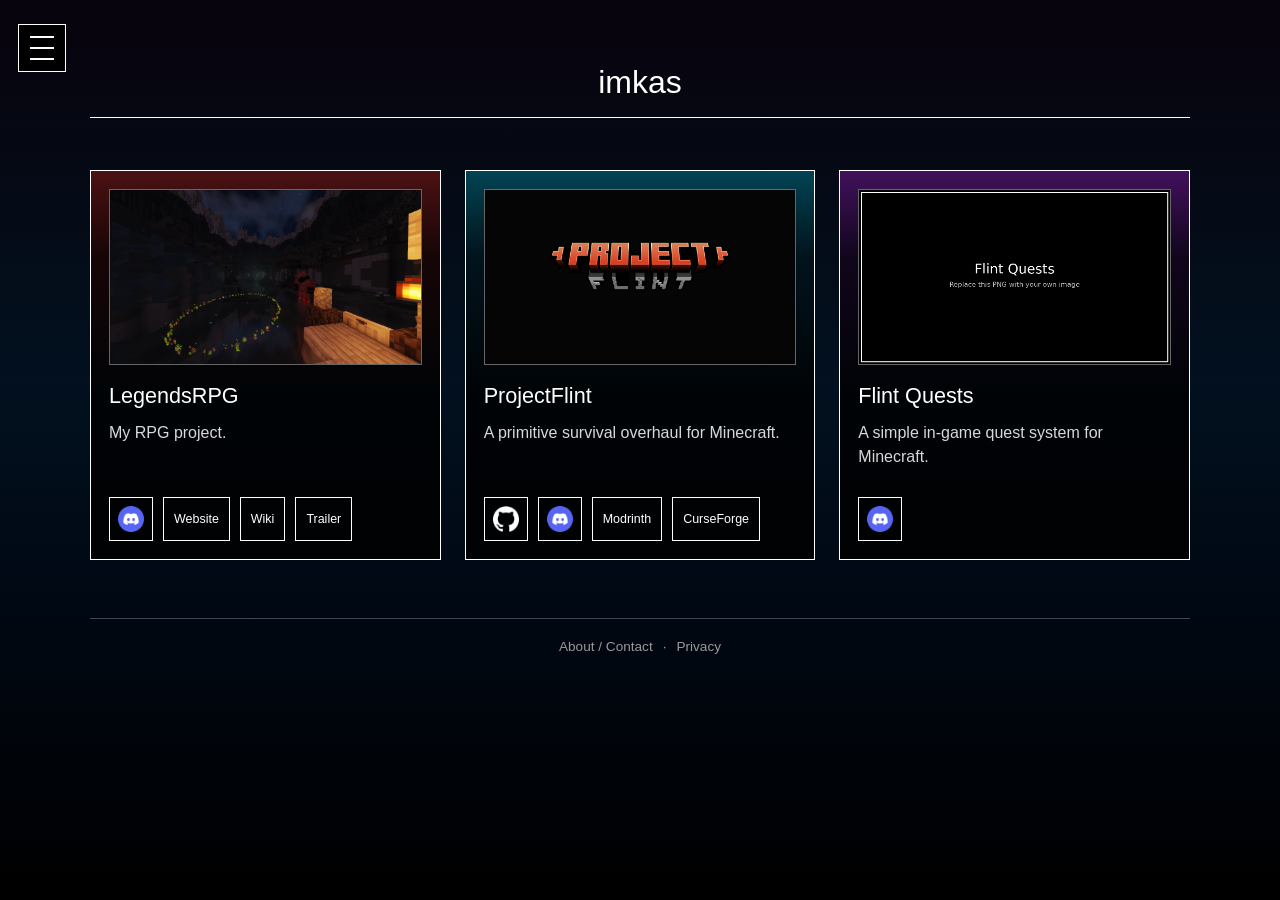
==== index.html @ 9e694613 "Add files via upload" ====
<!DOCTYPE html>
<html lang="en">
<head>
	<meta charset="UTF-8">
	<meta name="viewport" content="width=device-width, initial-scale=1.0">
	<title>imkas</title>
	<link rel="stylesheet" href="style.css?v=4">
	<script src="script.js?v=2" defer></script>
</head>
<body>

<button class="menu-button" id="menuButton" aria-label="Open page menu" aria-expanded="false">
	<span></span><span></span><span></span>
</button>

<aside class="side-menu" id="sideMenu">
	<div class="side-menu-title">Pages</div>
	<a href="index.html" class="active" aria-current="page">Home</a>
	<a href="legendsrpg.html">LegendsRPG</a>
	<a href="projectflint.html">ProjectFlint</a>
	<a href="flint-quests.html">Flint Quests</a>
	<a href="about.html">About / Contact</a>
	<a href="privacy.html">Privacy</a>
</aside>

<div class="menu-backdrop" id="menuBackdrop"></div>
<main class="site">
	<header class="header">
		<h1>imkas</h1>
	</header>

	<section class="projects">
		<article class="project-card">
			<a class="project-image-link" href="legendsrpg.html">
				<img class="project-image" src="assets/projects/legendsrpg-screenshot.png" alt="LegendsRPG">
			</a>
			<h2><a href="legendsrpg.html">LegendsRPG</a></h2>
			<p>My RPG project.</p>
			<div class="project-links compact-links">
				<a class="icon-link" href="https://discord.gg/gu2Hdd2R8X" target="_blank" rel="noopener noreferrer" aria-label="LegendsRPG Discord" title="Discord"><img src="assets/discord.png" alt=""></a>
				<a class="text-link" href="https://sites.google.com/view/legendsrpg/home" target="_blank" rel="noopener noreferrer">Website</a>
				<a class="text-link" href="https://legendsrpg.wiki.gg/wiki/LegendsRPG_Wiki" target="_blank" rel="noopener noreferrer">Wiki</a>
				<a class="text-link" href="https://youtu.be/hlro2AvAm7s" target="_blank" rel="noopener noreferrer">Trailer</a>
			</div>
		</article>

		<article class="project-card">
			<a class="project-image-link project-logo-frame" href="projectflint.html">
				<img class="project-image project-logo-image" src="assets/projects/projectflint-logo.png" alt="ProjectFlint logo">
			</a>
			<h2><a href="projectflint.html">ProjectFlint</a></h2>
			<p>A primitive survival overhaul for Minecraft.</p>
			<div class="project-links compact-links">
				<a class="icon-link github-link" href="https://github.com/bostonstuddard/ProjectFlint" target="_blank" rel="noopener noreferrer" aria-label="ProjectFlint GitHub" title="GitHub"><img src="assets/github.png" alt=""></a>
				<a class="icon-link" href="https://discord.gg/GePdW2E93T" target="_blank" rel="noopener noreferrer" aria-label="ProjectFlint Discord" title="Discord"><img src="assets/discord.png" alt=""></a>
				<a class="text-link" href="https://modrinth.com/mod/projectflint" target="_blank" rel="noopener noreferrer">Modrinth</a>
				<a class="text-link" href="https://www.curseforge.com/minecraft/mc-mods/projectflint/preview" target="_blank" rel="noopener noreferrer">CurseForge</a>
			</div>
		</article>

		<article class="project-card">
			<a class="project-image-link" href="flint-quests.html">
				<img class="project-image" src="assets/projects/flint-quests.png" alt="Flint Quests">
			</a>
			<h2><a href="flint-quests.html">Flint Quests</a></h2>
			<p>A simple in-game quest system for Minecraft.</p>
			<div class="project-links compact-links">
				<a class="icon-link" href="https://discord.gg/GePdW2E93T" target="_blank" rel="noopener noreferrer" aria-label="Flint Quests Discord" title="Discord"><img src="assets/discord.png" alt=""></a>
			</div>
		</article>
	</section>
<footer class="site-footer">
	<a href="about.html">About / Contact</a>
	<span>·</span>
	<a href="privacy.html">Privacy</a>
</footer>
</main>
</body>
</html>
---- style.css ----
* {
	box-sizing: border-box;
}

html,
body {
	margin: 0;
	min-height: 100%;
}

html {
	background: #000;
}

body {
	min-height: 100vh;
	background: linear-gradient(
		180deg,
		#08030d 0%,
		#050914 18%,
		#02101f 42%,
		#000813 68%,
		#000000 100%
	);
	background-attachment: fixed;
	color: #fff;
	font-family: Arial, Helvetica, sans-serif;
}

a {
	color: inherit;
}

.site {
	width: min(1100px, 92%);
	margin: 0 auto;
	padding: 64px 0 34px;
}

.header {
	text-align: center;
	margin-bottom: 52px;
}

.header h1 {
	margin: 0;
	padding-bottom: 16px;
	border-bottom: 1px solid #fff;
	font-size: 2rem;
	font-weight: 500;
}

.header h1 a {
	text-decoration: none;
}

.projects {
	display: grid;
	grid-template-columns: repeat(3, 1fr);
	gap: 24px;
}

.project-card {
	position: relative;
	overflow: hidden;
	border: 1px solid #fff;
	padding: 18px;
	display: flex;
	flex-direction: column;
	min-width: 0;
	background: rgba(0, 0, 0, 0.82);
	transition: transform 120ms ease, box-shadow 120ms ease;
}

.project-card::before {
	content: "";
	position: absolute;
	inset: 0;
	pointer-events: none;
	opacity: 1;
	z-index: 0;
}

.project-card > * {
	position: relative;
	z-index: 1;
}

.project-card:nth-child(1)::before {
	background: linear-gradient(
		180deg,
		rgba(180, 38, 38, 0.42) 0%,
		rgba(120, 20, 20, 0.18) 22%,
		rgba(0, 0, 0, 0) 58%
	);
}

.project-card:nth-child(2)::before {
	background: linear-gradient(
		180deg,
		rgba(0, 175, 215, 0.38) 0%,
		rgba(0, 105, 145, 0.17) 22%,
		rgba(0, 0, 0, 0) 58%
	);
}

.project-card:nth-child(3)::before {
	background: linear-gradient(
		180deg,
		rgba(155, 38, 215, 0.42) 0%,
		rgba(90, 20, 135, 0.18) 22%,
		rgba(0, 0, 0, 0) 58%
	);
}

.project-card:hover {
	transform: translateY(-2px);
	box-shadow: 0 0 22px rgba(255, 255, 255, 0.06);
}

.project-image-link {
	display: block;
	margin-bottom: 18px;
}

.project-image {
	display: block;
	width: 100%;
	aspect-ratio: 16 / 9;
	object-fit: cover;
	border: 1px solid #666;
	background: #050505;
	box-shadow: inset 0 0 30px rgba(255, 255, 255, 0.04);
}

.project-logo-frame {
	display: grid;
	place-items: center;
	aspect-ratio: 16 / 9;
	border: 1px solid #666;
	background: #050505;
}

.project-logo-image {
	width: 92%;
	aspect-ratio: auto;
	object-fit: contain;
	border: 0;
	background: transparent;
	box-shadow: none;
}

.project-card h2 {
	margin: 0 0 12px;
	font-size: 1.35rem;
	font-weight: 500;
}

.project-card h2 a {
	text-decoration: none;
}

.project-card h2 a:hover {
	text-decoration: underline;
}

.project-card p {
	margin: 0;
	line-height: 1.5;
	color: #d8d8d8;
}

.project-links {
	display: flex;
	flex-wrap: wrap;
	gap: 10px;
	margin-top: auto;
	padding-top: 28px;
}

.project-links a {
	min-width: 44px;
	height: 44px;
	border: 1px solid #fff;
	display: inline-flex;
	align-items: center;
	justify-content: center;
	text-decoration: none;
	transition: transform 120ms ease, background 120ms ease;
}

.project-links a:hover,
.detail-links a:hover,
.contact-grid a:hover {
	background: #171717;
	transform: translateY(-2px);
}

.project-links .icon-link {
	width: 44px;
	padding: 0;
}

.project-links .text-link {
	width: auto;
	padding: 0 10px;
	font-size: 0.78rem;
}

.project-links img {
	width: 26px;
	height: 26px;
	object-fit: contain;
}

.github-link img {
	filter: brightness(0) invert(1);
}

.menu-button {
	position: fixed;
	left: 18px;
	top: 24px;
	z-index: 30;
	width: 48px;
	height: 48px;
	padding: 11px;
	border: 1px solid #fff;
	background: #000;
	cursor: pointer;
	display: flex;
	flex-direction: column;
	justify-content: space-between;
}

.menu-button span {
	display: block;
	height: 2px;
	width: 100%;
	background: #fff;
}

.side-menu {
	position: fixed;
	left: 0;
	top: 0;
	bottom: 0;
	z-index: 25;
	width: 260px;
	padding: 92px 20px 20px;
	border-right: 1px solid #fff;
	background: linear-gradient(
		180deg,
		#09030f 0%,
		#061020 45%,
		#000000 100%
	);
	transform: translateX(-100%);
	transition: transform 160ms ease;
}

.side-menu.open {
	transform: translateX(0);
}

.side-menu-title {
	margin-bottom: 18px;
	color: #999;
	font-size: 0.8rem;
	text-transform: uppercase;
	letter-spacing: 0.15em;
}

.side-menu a {
	display: block;
	padding: 12px 10px;
	margin-bottom: 6px;
	border: 1px solid transparent;
	text-decoration: none;
}

.side-menu a:hover {
	border-color: #fff;
}

.side-menu a.active {
	border-color: #fff;
	background: rgba(255, 255, 255, 0.08);
}

.menu-backdrop {
	position: fixed;
	inset: 0;
	z-index: 20;
	background: rgba(0, 0, 0, 0.65);
	opacity: 0;
	pointer-events: none;
	transition: opacity 160ms ease;
}

.menu-backdrop.open {
	opacity: 1;
	pointer-events: auto;
}

.project-detail {
	max-width: 920px;
	margin: 0 auto;
}

.hero-image {
	display: block;
	width: 100%;
	aspect-ratio: 16 / 9;
	object-fit: cover;
	border: 1px solid #fff;
	background: #050505;
}

.hero-logo-wrap {
	display: grid;
	place-items: center;
	min-height: 320px;
	border: 1px solid #fff;
	background: rgba(0, 0, 0, 0.55);
	padding: 34px;
}

.hero-logo {
	display: block;
	width: min(760px, 95%);
	height: auto;
}

.project-title-row {
	display: flex;
	align-items: center;
	gap: 14px;
	margin: 28px 0 12px;
}

.project-title-row h2 {
	margin: 0;
}

.project-title-icon {
	width: 48px;
	height: 48px;
	object-fit: contain;
}

.pixel-icon {
	image-rendering: pixelated;
}

.project-detail h2 {
	font-size: 2rem;
	font-weight: 500;
	margin: 28px 0 12px;
}

.project-detail p,
.text-panel p {
	color: #d8d8d8;
	line-height: 1.65;
}

.detail-links {
	display: flex;
	flex-wrap: wrap;
	gap: 12px;
	margin: 24px 0 42px;
}

.detail-links a,
.unavailable-link {
	border: 1px solid #fff;
	padding: 10px 14px;
	display: inline-flex;
	align-items: center;
	gap: 9px;
	text-decoration: none;
	min-height: 44px;
	transition: transform 120ms ease, background 120ms ease;
}

.unavailable-link {
	color: #888;
	border-color: #555;
}

.detail-links img {
	width: 24px;
	height: 24px;
	object-fit: contain;
}

.project-detail h3 {
	font-weight: 500;
	margin-bottom: 16px;
}

.gallery {
	display: grid;
	grid-template-columns: repeat(3, 1fr);
	gap: 12px;
}

.gallery-single {
	grid-template-columns: 1fr;
}

.gallery img {
	width: 100%;
	aspect-ratio: 16 / 9;
	object-fit: cover;
	border: 1px solid #555;
}

.text-page {
	max-width: 920px;
}

.text-panel {
	border: 1px solid #fff;
	background: rgba(0, 0, 0, 0.58);
	padding: 28px;
}

.text-panel h2 {
	margin: 0 0 14px;
	font-weight: 500;
}

.text-panel h2:not(:first-child) {
	margin-top: 34px;
}

.muted {
	color: #888 !important;
	font-size: 0.9rem;
}

.contact-grid {
	display: grid;
	grid-template-columns: repeat(3, 1fr);
	gap: 12px;
	margin-top: 22px;
}

.contact-grid a {
	min-height: 92px;
	border: 1px solid #fff;
	padding: 16px;
	display: flex;
	align-items: center;
	gap: 14px;
	text-decoration: none;
	transition: transform 120ms ease, background 120ms ease;
}

.contact-grid img {
	width: 34px;
	height: 34px;
	object-fit: contain;
}

.site-footer {
	display: flex;
	justify-content: center;
	align-items: center;
	gap: 10px;
	margin-top: 58px;
	padding-top: 20px;
	border-top: 1px solid rgba(255, 255, 255, 0.25);
	color: #999;
	font-size: 0.85rem;
}

.site-footer a {
	text-decoration: none;
}

.site-footer a:hover {
	color: #fff;
	text-decoration: underline;
}

@media (max-width: 800px) {
	.site {
		padding-top: 90px;
	}

	.projects,
	.contact-grid {
		grid-template-columns: 1fr;
	}

	.gallery {
		grid-template-columns: 1fr;
	}

	.hero-logo-wrap {
		min-height: 220px;
	}

	.project-links .text-link {
		font-size: 0.82rem;
	}
}
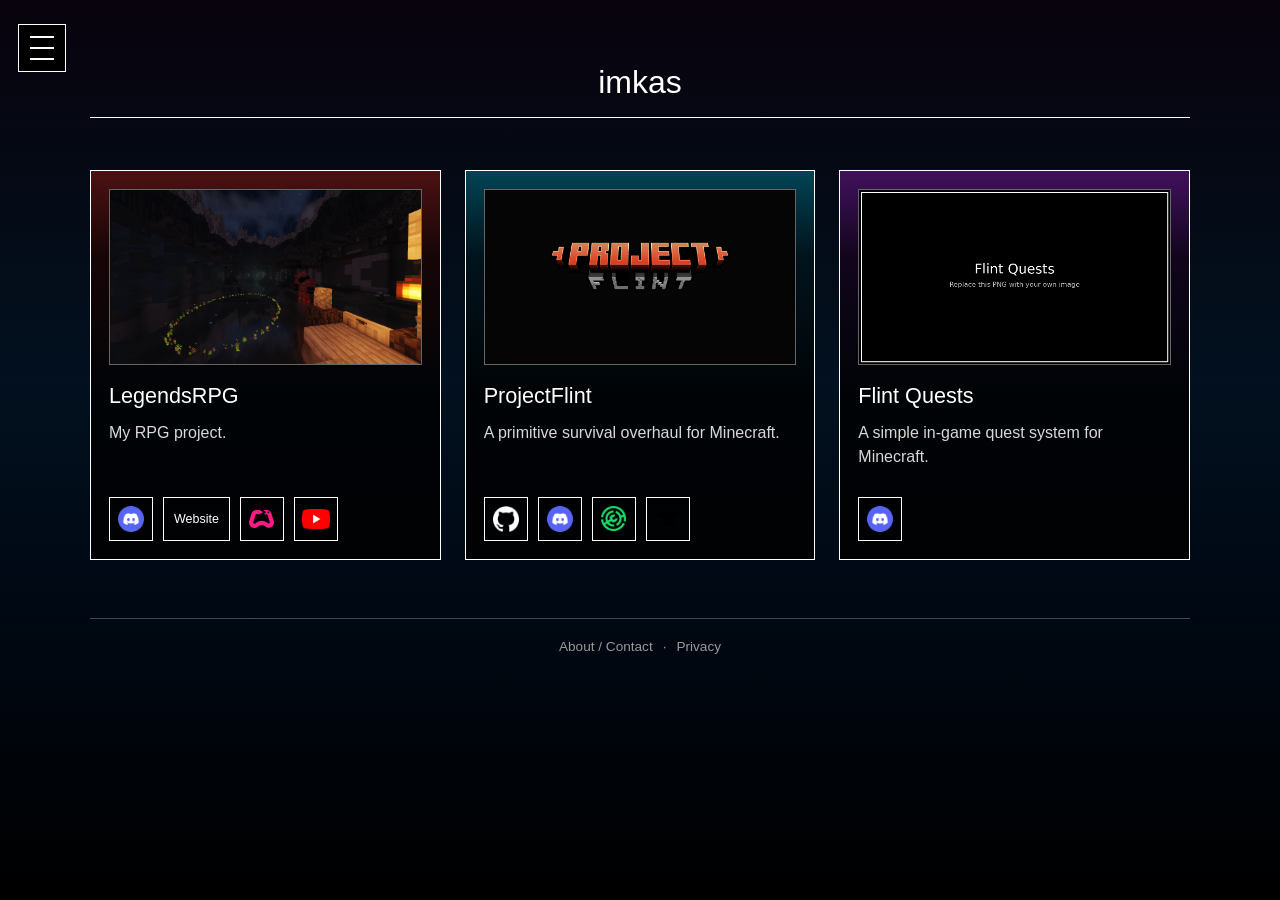
==== commit 17109287: "Add files via upload" ====
--- a/index.html
+++ b/index.html
@@ -4,7 +4,7 @@
 	<meta charset="UTF-8">
 	<meta name="viewport" content="width=device-width, initial-scale=1.0">
 	<title>imkas</title>
-	<link rel="stylesheet" href="style.css?v=4">
+	<link rel="stylesheet" href="style.css?v=5">
 	<script src="script.js?v=2" defer></script>
 </head>
 <body>
@@ -39,8 +39,8 @@
 			<div class="project-links compact-links">
 				<a class="icon-link" href="https://discord.gg/gu2Hdd2R8X" target="_blank" rel="noopener noreferrer" aria-label="LegendsRPG Discord" title="Discord"><img src="assets/discord.png" alt=""></a>
 				<a class="text-link" href="https://sites.google.com/view/legendsrpg/home" target="_blank" rel="noopener noreferrer">Website</a>
-				<a class="text-link" href="https://legendsrpg.wiki.gg/wiki/LegendsRPG_Wiki" target="_blank" rel="noopener noreferrer">Wiki</a>
-				<a class="text-link" href="https://youtu.be/hlro2AvAm7s" target="_blank" rel="noopener noreferrer">Trailer</a>
+				<a class="icon-link" href="https://legendsrpg.wiki.gg/wiki/LegendsRPG_Wiki" target="_blank" rel="noopener noreferrer" aria-label="LegendsRPG Wiki" title="Wiki"><img src="assets/icons/wiki.svg" alt=""></a>
+				<a class="icon-link" href="https://youtu.be/hlro2AvAm7s" target="_blank" rel="noopener noreferrer" aria-label="LegendsRPG Trailer" title="YouTube Trailer"><img src="assets/icons/youtube.webp" alt=""></a>
 			</div>
 		</article>
 
@@ -53,8 +53,8 @@
 			<div class="project-links compact-links">
 				<a class="icon-link github-link" href="https://github.com/bostonstuddard/ProjectFlint" target="_blank" rel="noopener noreferrer" aria-label="ProjectFlint GitHub" title="GitHub"><img src="assets/github.png" alt=""></a>
 				<a class="icon-link" href="https://discord.gg/GePdW2E93T" target="_blank" rel="noopener noreferrer" aria-label="ProjectFlint Discord" title="Discord"><img src="assets/discord.png" alt=""></a>
-				<a class="text-link" href="https://modrinth.com/mod/projectflint" target="_blank" rel="noopener noreferrer">Modrinth</a>
-				<a class="text-link" href="https://www.curseforge.com/minecraft/mc-mods/projectflint/preview" target="_blank" rel="noopener noreferrer">CurseForge</a>
+				<a class="icon-link" href="https://modrinth.com/mod/projectflint" target="_blank" rel="noopener noreferrer" aria-label="ProjectFlint Modrinth" title="Modrinth"><img src="assets/icons/modrinth.png" alt=""></a>
+				<a class="icon-link" href="https://www.curseforge.com/minecraft/mc-mods/projectflint/preview" target="_blank" rel="noopener noreferrer" aria-label="ProjectFlint CurseForge" title="CurseForge"><img src="assets/icons/curseforge.svg" alt=""></a>
 			</div>
 		</article>
 
--- a/style.css
+++ b/style.css
@@ -508,3 +508,26 @@
 		font-size: 0.82rem;
 	}
 }
+
+
+/* External project service icons */
+.project-links .icon-link img,
+.detail-links img {
+	object-fit: contain;
+}
+
+.project-links .icon-link img[src$="youtube.webp"],
+.detail-links img[src$="youtube.webp"] {
+	width: 28px;
+	height: 24px;
+}
+
+.project-links .icon-link img[src$="wiki.svg"],
+.detail-links img[src$="wiki.svg"],
+.project-links .icon-link img[src$="modrinth.png"],
+.detail-links img[src$="modrinth.png"],
+.project-links .icon-link img[src$="curseforge.svg"],
+.detail-links img[src$="curseforge.svg"] {
+	width: 25px;
+	height: 25px;
+}
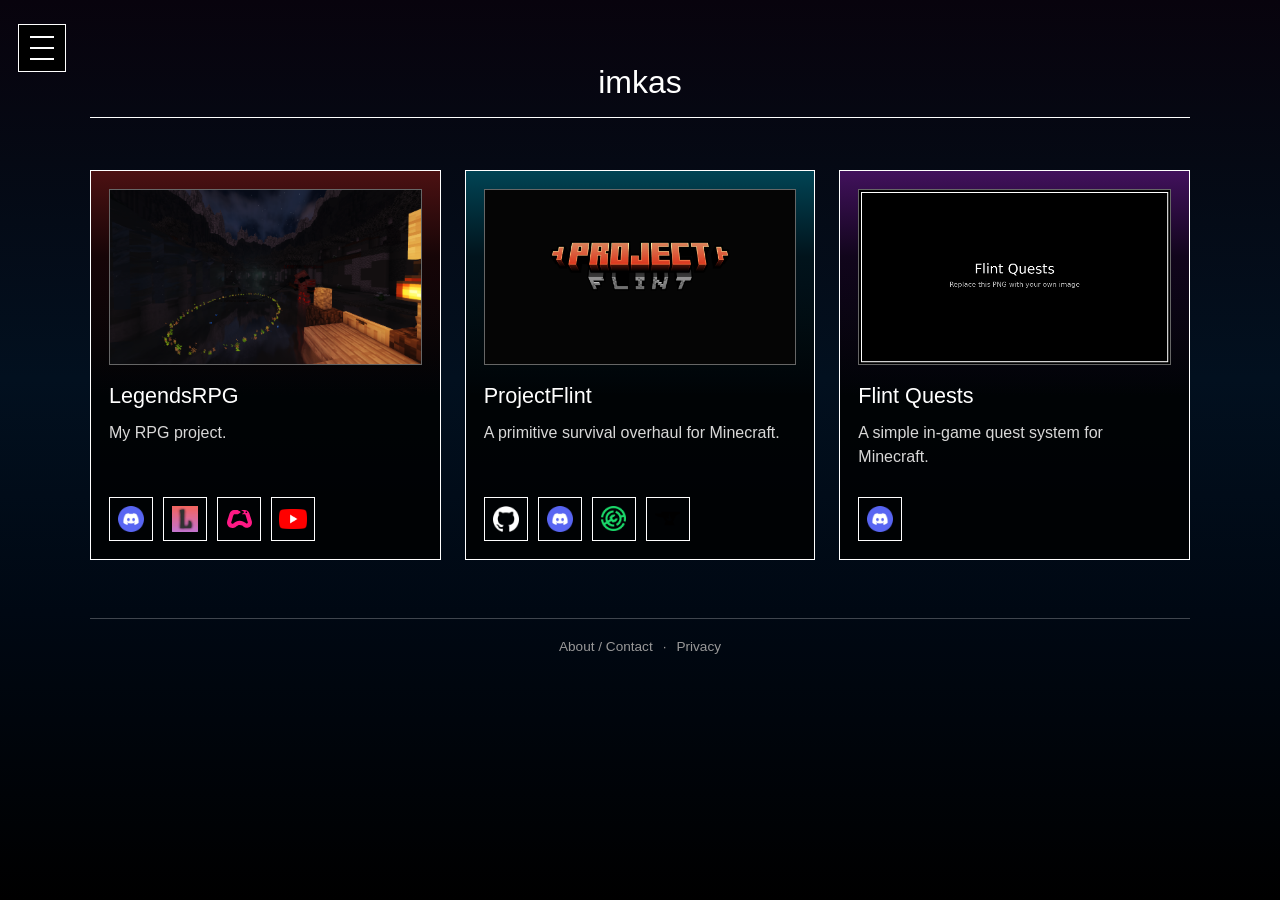
==== commit a55ddb74: "Add files via upload" ====
--- a/index.html
+++ b/index.html
@@ -4,7 +4,7 @@
 	<meta charset="UTF-8">
 	<meta name="viewport" content="width=device-width, initial-scale=1.0">
 	<title>imkas</title>
-	<link rel="stylesheet" href="style.css?v=5">
+	<link rel="stylesheet" href="style.css?v=6">
 	<script src="script.js?v=2" defer></script>
 </head>
 <body>
@@ -38,7 +38,7 @@
 			<p>My RPG project.</p>
 			<div class="project-links compact-links">
 				<a class="icon-link" href="https://discord.gg/gu2Hdd2R8X" target="_blank" rel="noopener noreferrer" aria-label="LegendsRPG Discord" title="Discord"><img src="assets/discord.png" alt=""></a>
-				<a class="text-link" href="https://sites.google.com/view/legendsrpg/home" target="_blank" rel="noopener noreferrer">Website</a>
+				<a class="icon-link" href="https://sites.google.com/view/legendsrpg/home" target="_blank" rel="noopener noreferrer" aria-label="LegendsRPG Website" title="Website"><img src="assets/projects/legendsrpg-favicon.png" alt=""></a>
 				<a class="icon-link" href="https://legendsrpg.wiki.gg/wiki/LegendsRPG_Wiki" target="_blank" rel="noopener noreferrer" aria-label="LegendsRPG Wiki" title="Wiki"><img src="assets/icons/wiki.svg" alt=""></a>
 				<a class="icon-link" href="https://youtu.be/hlro2AvAm7s" target="_blank" rel="noopener noreferrer" aria-label="LegendsRPG Trailer" title="YouTube Trailer"><img src="assets/icons/youtube.webp" alt=""></a>
 			</div>
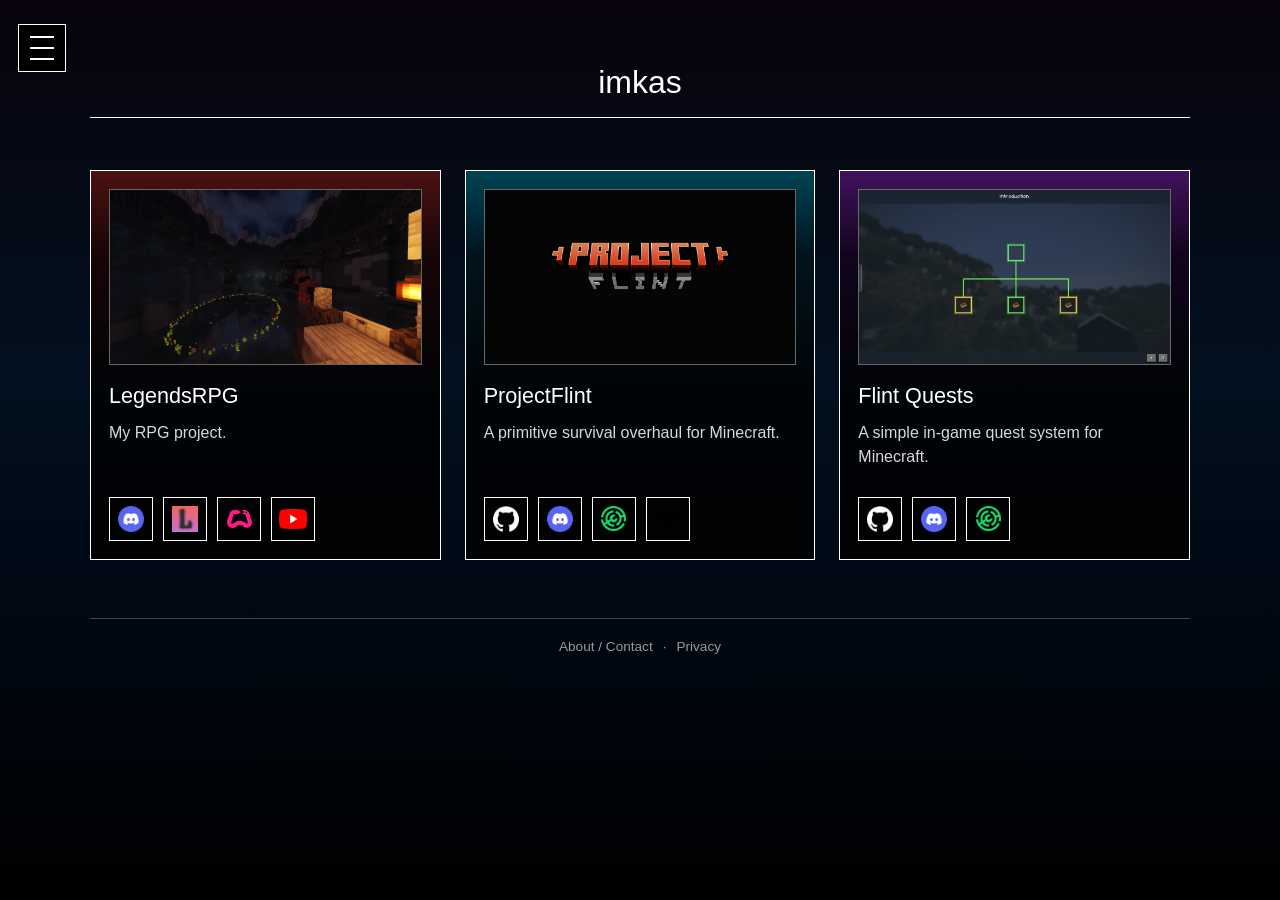
==== commit fc4e0ee2: "Add files via upload" ====
--- a/index.html
+++ b/index.html
@@ -60,12 +60,14 @@
 
 		<article class="project-card">
 			<a class="project-image-link" href="flint-quests.html">
-				<img class="project-image" src="assets/projects/flint-quests.png" alt="Flint Quests">
+				<img class="project-image" src="assets/projects/flint-quests-screenshot.png" alt="Flint Quests quest tree screenshot">
 			</a>
 			<h2><a href="flint-quests.html">Flint Quests</a></h2>
 			<p>A simple in-game quest system for Minecraft.</p>
 			<div class="project-links compact-links">
+				<a class="icon-link github-link" href="https://github.com/bostonstuddard/ProjectFlint" target="_blank" rel="noopener noreferrer" aria-label="Flint Quests GitHub" title="GitHub"><img src="assets/github.png" alt=""></a>
 				<a class="icon-link" href="https://discord.gg/GePdW2E93T" target="_blank" rel="noopener noreferrer" aria-label="Flint Quests Discord" title="Discord"><img src="assets/discord.png" alt=""></a>
+				<a class="icon-link" href="https://modrinth.com/mod/flint-quests" target="_blank" rel="noopener noreferrer" aria-label="Flint Quests Modrinth" title="Modrinth"><img src="assets/icons/modrinth.png" alt=""></a>
 			</div>
 		</article>
 	</section>
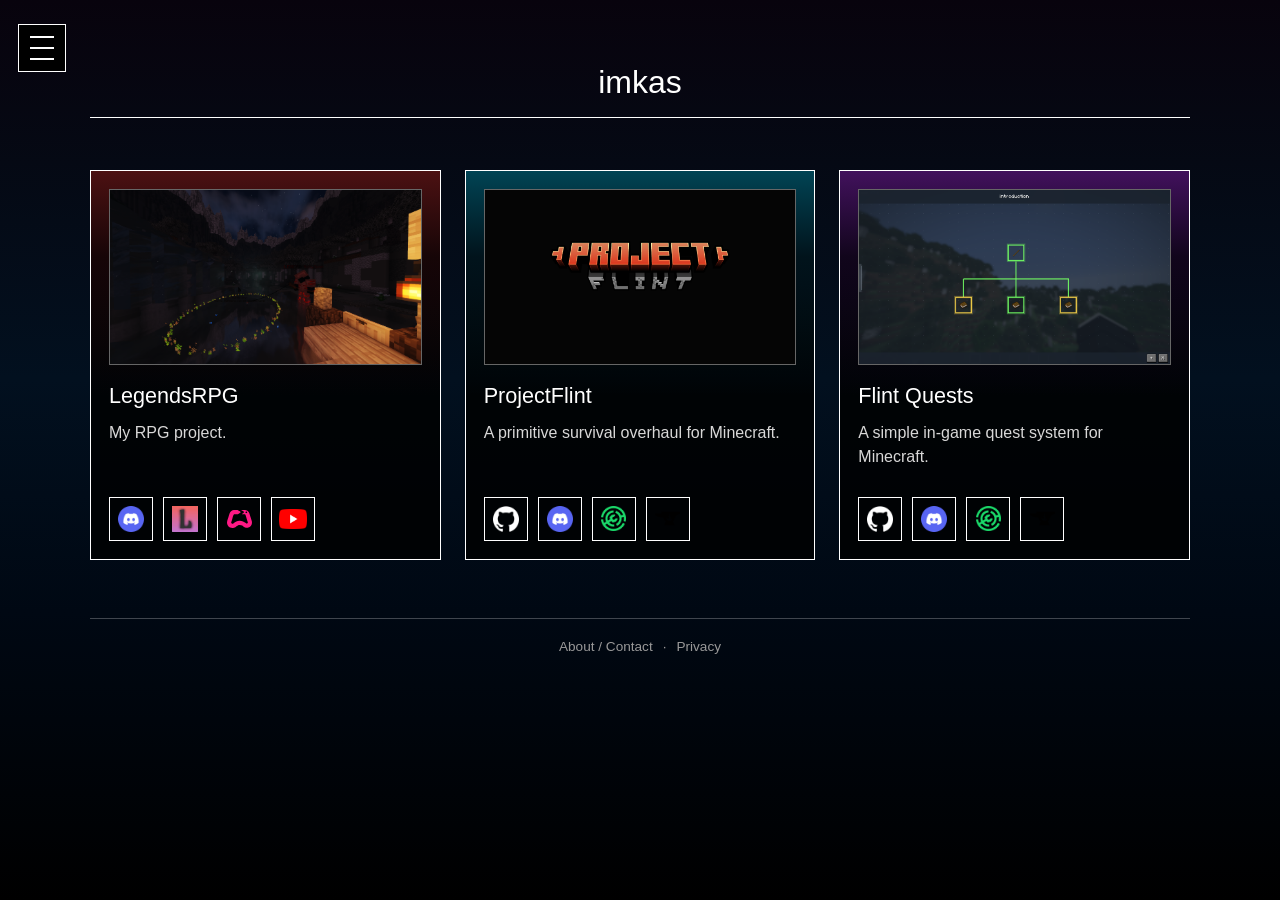
==== commit 640bfb8b: "Add files via upload" ====
--- a/index.html
+++ b/index.html
@@ -68,6 +68,7 @@
 				<a class="icon-link github-link" href="https://github.com/bostonstuddard/ProjectFlint" target="_blank" rel="noopener noreferrer" aria-label="Flint Quests GitHub" title="GitHub"><img src="assets/github.png" alt=""></a>
 				<a class="icon-link" href="https://discord.gg/GePdW2E93T" target="_blank" rel="noopener noreferrer" aria-label="Flint Quests Discord" title="Discord"><img src="assets/discord.png" alt=""></a>
 				<a class="icon-link" href="https://modrinth.com/mod/flint-quests" target="_blank" rel="noopener noreferrer" aria-label="Flint Quests Modrinth" title="Modrinth"><img src="assets/icons/modrinth.png" alt=""></a>
+				<a class="icon-link" href="https://www.curseforge.com/minecraft/mc-mods/flint-quests/preview" target="_blank" rel="noopener noreferrer" aria-label="Flint Quests CurseForge" title="CurseForge"><img src="assets/icons/curseforge.svg" alt=""></a>
 			</div>
 		</article>
 	</section>
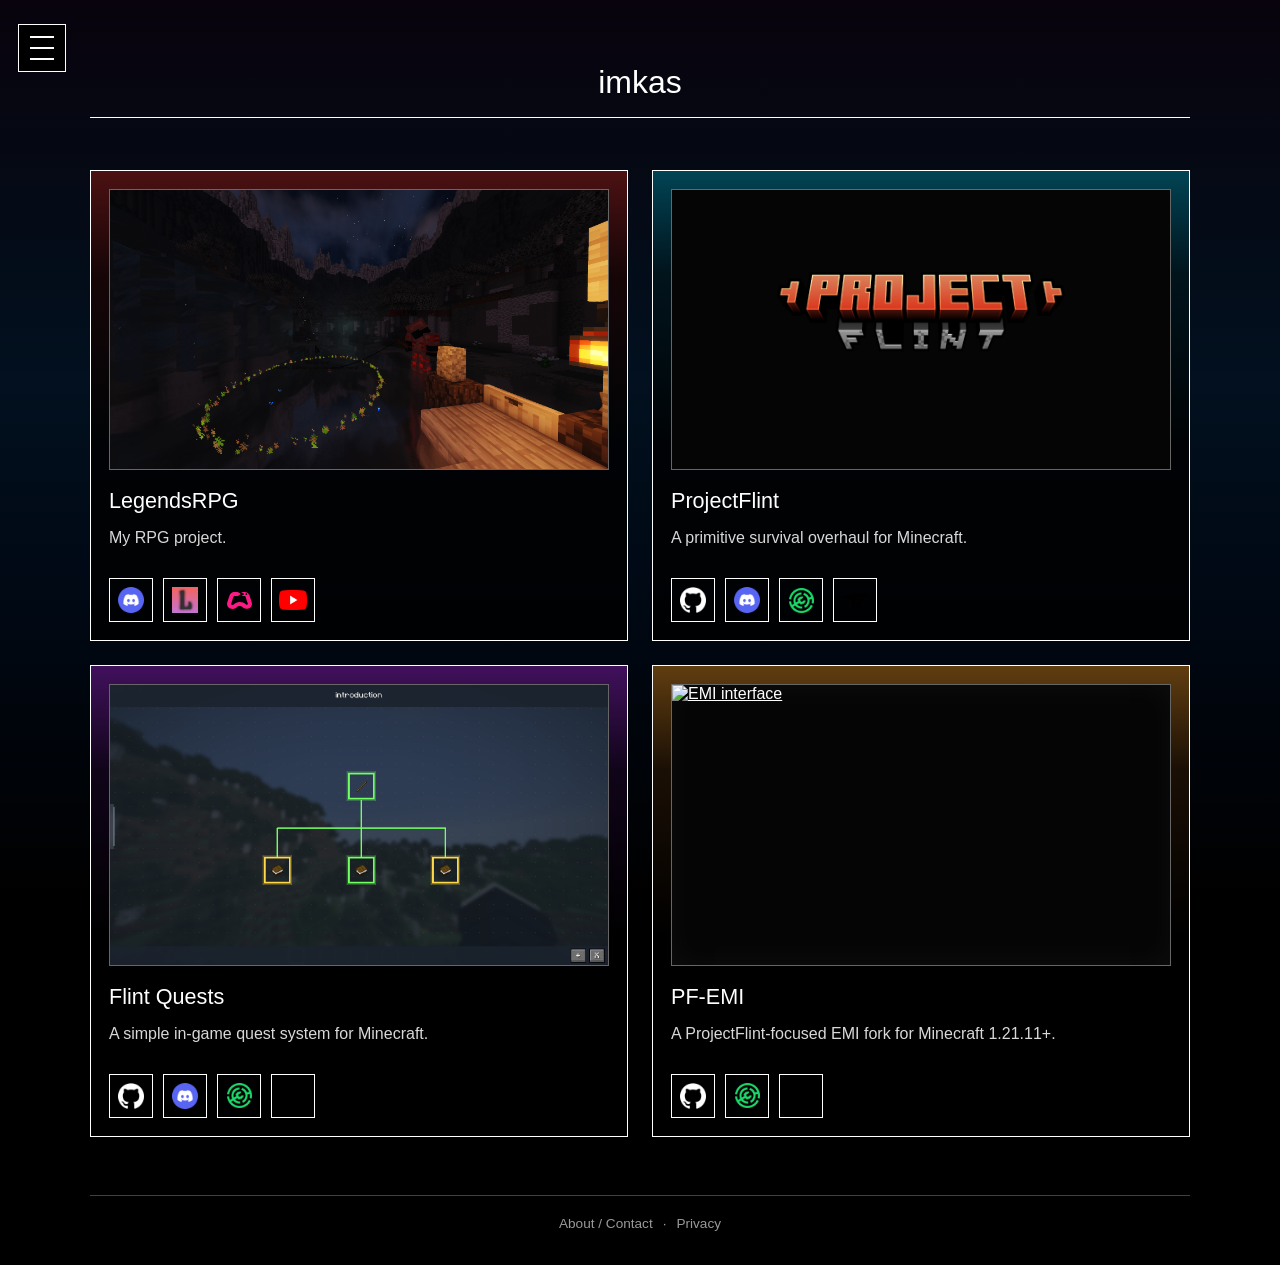
==== commit e0bb9803: "Add files via upload" ====
--- a/index.html
+++ b/index.html
@@ -4,7 +4,7 @@
 	<meta charset="UTF-8">
 	<meta name="viewport" content="width=device-width, initial-scale=1.0">
 	<title>imkas</title>
-	<link rel="stylesheet" href="style.css?v=6">
+	<link rel="stylesheet" href="style.css?v=7">
 	<script src="script.js?v=2" defer></script>
 </head>
 <body>
@@ -19,6 +19,7 @@
 	<a href="legendsrpg.html">LegendsRPG</a>
 	<a href="projectflint.html">ProjectFlint</a>
 	<a href="flint-quests.html">Flint Quests</a>
+	<a href="pf-emi.html">PF-EMI</a>
 	<a href="about.html">About / Contact</a>
 	<a href="privacy.html">Privacy</a>
 </aside>
@@ -71,6 +72,19 @@
 				<a class="icon-link" href="https://www.curseforge.com/minecraft/mc-mods/flint-quests/preview" target="_blank" rel="noopener noreferrer" aria-label="Flint Quests CurseForge" title="CurseForge"><img src="assets/icons/curseforge.svg" alt=""></a>
 			</div>
 		</article>
+
+		<article class="project-card">
+			<a class="project-image-link" href="pf-emi.html">
+				<img class="project-image" src="https://user-images.githubusercontent.com/14813658/224562247-1588064e-39ef-475a-9108-d7a357af6939.png" alt="EMI interface">
+			</a>
+			<h2><a href="pf-emi.html">PF-EMI</a></h2>
+			<p>A ProjectFlint-focused EMI fork for Minecraft 1.21.11+.</p>
+			<div class="project-links compact-links">
+				<a class="icon-link github-link" href="https://github.com/bostonstuddard/PF-EMI" target="_blank" rel="noopener noreferrer" aria-label="PF-EMI GitHub" title="GitHub"><img src="assets/github.png" alt=""></a>
+				<a class="icon-link" href="https://modrinth.com/mod/pf-emi" target="_blank" rel="noopener noreferrer" aria-label="PF-EMI Modrinth" title="Modrinth"><img src="assets/icons/modrinth.png" alt=""></a>
+				<a class="icon-link" href="https://www.curseforge.com/minecraft/mc-mods/pf-emi/preview" target="_blank" rel="noopener noreferrer" aria-label="PF-EMI CurseForge" title="CurseForge"><img src="assets/icons/curseforge.svg" alt=""></a>
+			</div>
+		</article>
 	</section>
 <footer class="site-footer">
 	<a href="about.html">About / Contact</a>
--- a/style.css
+++ b/style.css
@@ -56,7 +56,7 @@
 
 .projects {
 	display: grid;
-	grid-template-columns: repeat(3, 1fr);
+	grid-template-columns: repeat(2, 1fr);
 	gap: 24px;
 }
 
@@ -109,6 +109,16 @@
 		180deg,
 		rgba(155, 38, 215, 0.42) 0%,
 		rgba(90, 20, 135, 0.18) 22%,
+		rgba(0, 0, 0, 0) 58%
+	);
+}
+
+
+.project-card:nth-child(4)::before {
+	background: linear-gradient(
+		180deg,
+		rgba(230, 145, 35, 0.42) 0%,
+		rgba(145, 80, 20, 0.18) 22%,
 		rgba(0, 0, 0, 0) 58%
 	);
 }
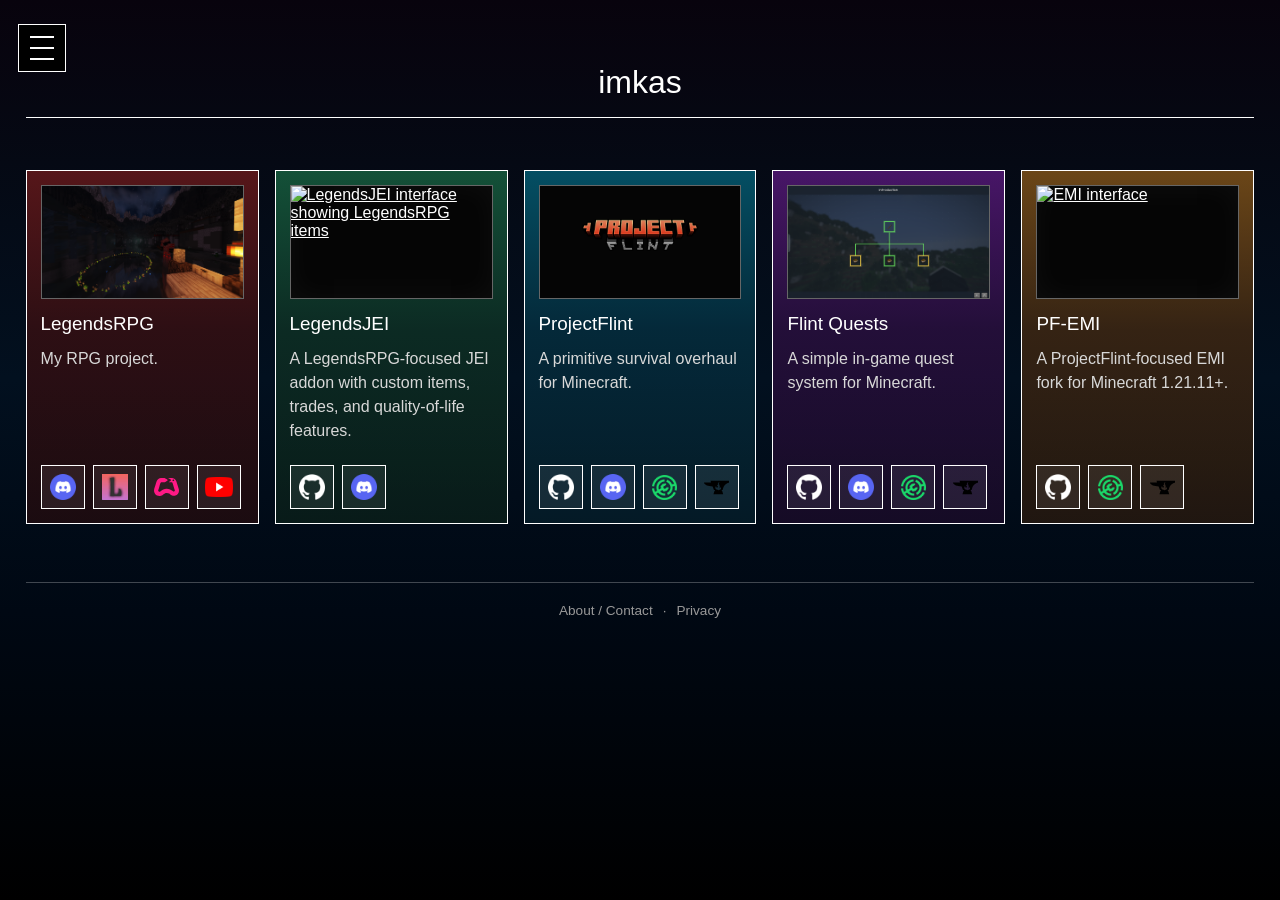
==== commit 0380f4e1: "Add files via upload" ====
--- a/index.html
+++ b/index.html
@@ -4,7 +4,7 @@
 	<meta charset="UTF-8">
 	<meta name="viewport" content="width=device-width, initial-scale=1.0">
 	<title>imkas</title>
-	<link rel="stylesheet" href="style.css?v=7">
+	<link rel="stylesheet" href="style.css?v=8">
 	<script src="script.js?v=2" defer></script>
 </head>
 <body>
@@ -17,6 +17,7 @@
 	<div class="side-menu-title">Pages</div>
 	<a href="index.html" class="active" aria-current="page">Home</a>
 	<a href="legendsrpg.html">LegendsRPG</a>
+	<a href="legendsjei.html">LegendsJEI</a>
 	<a href="projectflint.html">ProjectFlint</a>
 	<a href="flint-quests.html">Flint Quests</a>
 	<a href="pf-emi.html">PF-EMI</a>
@@ -25,7 +26,7 @@
 </aside>
 
 <div class="menu-backdrop" id="menuBackdrop"></div>
-<main class="site">
+<main class="site home-page">
 	<header class="header">
 		<h1>imkas</h1>
 	</header>
@@ -45,6 +46,18 @@
 			</div>
 		</article>
 
+
+		<article class="project-card">
+			<a class="project-image-link" href="legendsjei.html">
+				<img class="project-image" src="https://github.com/user-attachments/assets/641b67d3-b4e3-4434-9623-967f84e55b4e" alt="LegendsJEI interface showing LegendsRPG items">
+			</a>
+			<h2><a href="legendsjei.html">LegendsJEI</a></h2>
+			<p>A LegendsRPG-focused JEI addon with custom items, trades, and quality-of-life features.</p>
+			<div class="project-links compact-links">
+				<a class="icon-link github-link" href="https://github.com/bostonstuddard/LegendsJEI" target="_blank" rel="noopener noreferrer" aria-label="LegendsJEI GitHub" title="GitHub"><img src="assets/github.png" alt=""></a>
+				<a class="icon-link" href="https://discord.gg/gu2Hdd2R8X" target="_blank" rel="noopener noreferrer" aria-label="LegendsJEI Discord" title="Discord"><img src="assets/discord.png" alt=""></a>
+			</div>
+		</article>
 		<article class="project-card">
 			<a class="project-image-link project-logo-frame" href="projectflint.html">
 				<img class="project-image project-logo-image" src="assets/projects/projectflint-logo.png" alt="ProjectFlint logo">
--- a/style.css
+++ b/style.css
@@ -35,6 +35,10 @@
 	width: min(1100px, 92%);
 	margin: 0 auto;
 	padding: 64px 0 34px;
+}
+
+.home-page {
+	width: min(1800px, 96%);
 }
 
 .header {
@@ -56,19 +60,19 @@
 
 .projects {
 	display: grid;
-	grid-template-columns: repeat(2, 1fr);
-	gap: 24px;
+	grid-template-columns: repeat(5, minmax(0, 1fr));
+	gap: 16px;
 }
 
 .project-card {
 	position: relative;
 	overflow: hidden;
 	border: 1px solid #fff;
-	padding: 18px;
+	padding: 14px;
 	display: flex;
 	flex-direction: column;
 	min-width: 0;
-	background: rgba(0, 0, 0, 0.82);
+	background: rgba(8, 9, 13, 0.72);
 	transition: transform 120ms ease, box-shadow 120ms ease;
 }
 
@@ -89,37 +93,45 @@
 .project-card:nth-child(1)::before {
 	background: linear-gradient(
 		180deg,
-		rgba(180, 38, 38, 0.42) 0%,
-		rgba(120, 20, 20, 0.18) 22%,
-		rgba(0, 0, 0, 0) 58%
+		rgba(180, 38, 38, 0.46) 0%,
+		rgba(128, 25, 25, 0.32) 45%,
+		rgba(92, 18, 18, 0.25) 100%
 	);
 }
 
 .project-card:nth-child(2)::before {
 	background: linear-gradient(
 		180deg,
-		rgba(0, 175, 215, 0.38) 0%,
-		rgba(0, 105, 145, 0.17) 22%,
-		rgba(0, 0, 0, 0) 58%
+		rgba(38, 175, 110, 0.43) 0%,
+		rgba(26, 118, 77, 0.30) 45%,
+		rgba(18, 82, 53, 0.24) 100%
 	);
 }
 
 .project-card:nth-child(3)::before {
 	background: linear-gradient(
 		180deg,
-		rgba(155, 38, 215, 0.42) 0%,
-		rgba(90, 20, 135, 0.18) 22%,
-		rgba(0, 0, 0, 0) 58%
-	);
-}
-
+		rgba(0, 175, 215, 0.42) 0%,
+		rgba(0, 112, 150, 0.30) 45%,
+		rgba(0, 78, 108, 0.24) 100%
+	);
+}
 
 .project-card:nth-child(4)::before {
 	background: linear-gradient(
 		180deg,
-		rgba(230, 145, 35, 0.42) 0%,
-		rgba(145, 80, 20, 0.18) 22%,
-		rgba(0, 0, 0, 0) 58%
+		rgba(155, 38, 215, 0.44) 0%,
+		rgba(100, 25, 145, 0.31) 45%,
+		rgba(72, 18, 105, 0.24) 100%
+	);
+}
+
+.project-card:nth-child(5)::before {
+	background: linear-gradient(
+		180deg,
+		rgba(230, 145, 35, 0.45) 0%,
+		rgba(158, 91, 25, 0.31) 45%,
+		rgba(112, 62, 18, 0.25) 100%
 	);
 }
 
@@ -130,7 +142,7 @@
 
 .project-image-link {
 	display: block;
-	margin-bottom: 18px;
+	margin-bottom: 14px;
 }
 
 .project-image {
@@ -162,7 +174,7 @@
 
 .project-card h2 {
 	margin: 0 0 12px;
-	font-size: 1.35rem;
+	font-size: 1.18rem;
 	font-weight: 500;
 }
 
@@ -183,15 +195,16 @@
 .project-links {
 	display: flex;
 	flex-wrap: wrap;
-	gap: 10px;
+	gap: 8px;
 	margin-top: auto;
-	padding-top: 28px;
+	padding-top: 22px;
 }
 
 .project-links a {
 	min-width: 44px;
 	height: 44px;
 	border: 1px solid #fff;
+	background: rgba(255, 255, 255, 0.07);
 	display: inline-flex;
 	align-items: center;
 	justify-content: center;
@@ -199,7 +212,11 @@
 	transition: transform 120ms ease, background 120ms ease;
 }
 
-.project-links a:hover,
+.project-links a:hover {
+	background: rgba(255, 255, 255, 0.15);
+	transform: translateY(-2px);
+}
+
 .detail-links a:hover,
 .contact-grid a:hover {
 	background: #171717;
@@ -420,6 +437,10 @@
 	grid-template-columns: 1fr;
 }
 
+.gallery-two-column {
+	grid-template-columns: repeat(2, 1fr);
+}
+
 .gallery img {
 	width: 100%;
 	aspect-ratio: 16 / 9;
@@ -496,17 +517,21 @@
 	text-decoration: underline;
 }
 
+@media (max-width: 1050px) {
+	.projects {
+		grid-template-columns: repeat(2, minmax(0, 1fr));
+	}
+}
+
 @media (max-width: 800px) {
 	.site {
 		padding-top: 90px;
 	}
 
 	.projects,
-	.contact-grid {
-		grid-template-columns: 1fr;
-	}
-
-	.gallery {
+	.contact-grid,
+	.gallery,
+	.gallery-two-column {
 		grid-template-columns: 1fr;
 	}
 
